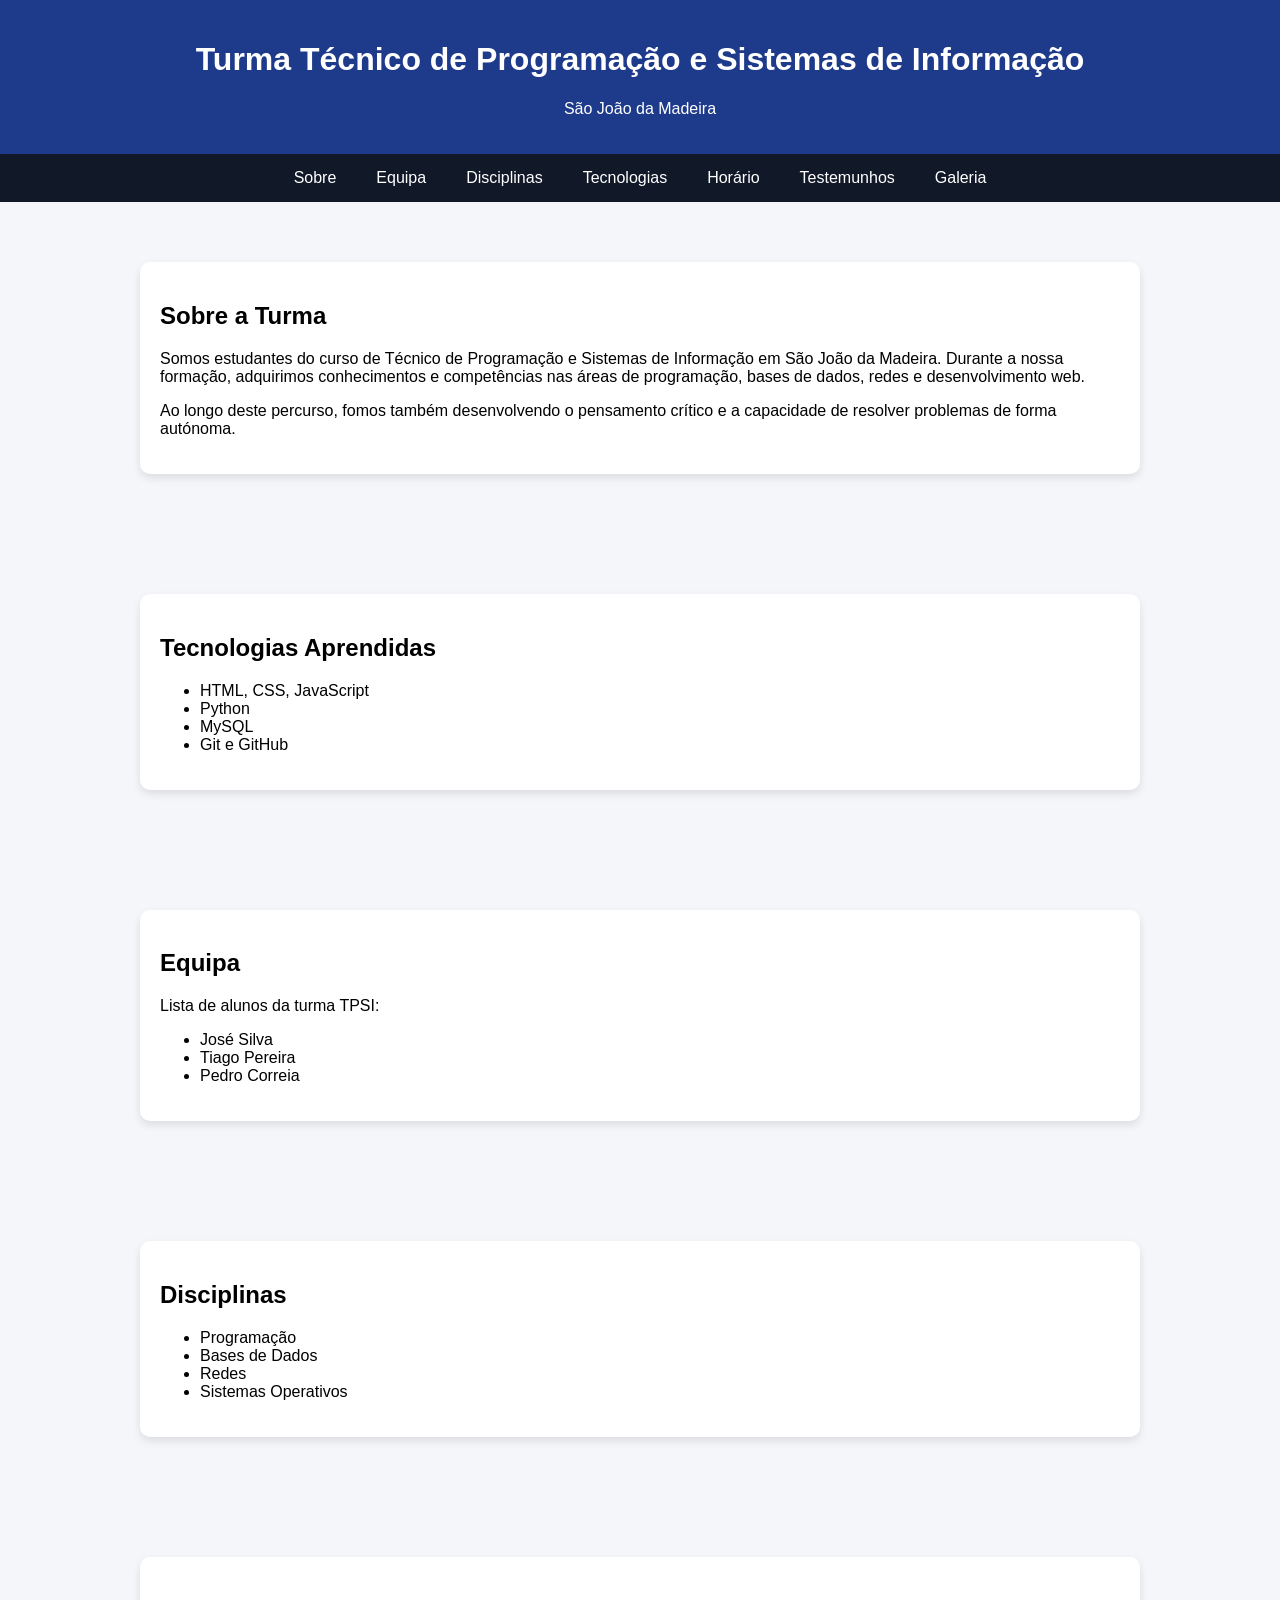
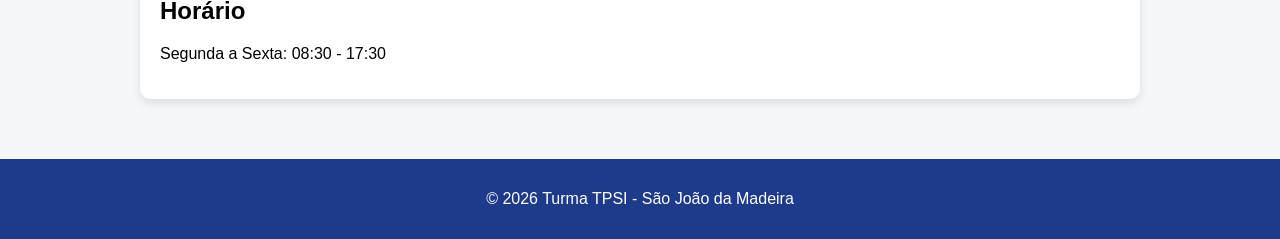
==== index.html @ 81d52aaa "Horário" ====
<!DOCTYPE html>
<html lang="pt">
<head>
    <meta charset="UTF-8">
    <meta name="viewport" content="width=device-width, initial-scale=1.0">
    <title>Turma TPSI - SJM</title>
    <link rel="stylesheet" href="style.css">
</head>
<body>

<header>
    <h1>Turma Técnico de Programação e Sistemas de Informação</h1>
    <p>São João da Madeira</p>
</header>

<nav>
    <a href="#sobre">Sobre</a>
    <a href="#equipa">Equipa</a>
    <a href="#disciplinas">Disciplinas</a>
    <a href="#tecnologias">Tecnologias</a>
    <a href="#horario">Horário</a>
    <a href="#testemunhos">Testemunhos</a>
    <a href="#galeria">Galeria</a>
</nav>

<section id="sobre">
    <div class="card">
        <h2>Sobre a Turma</h2>
        <p>Somos estudantes do curso de Técnico de Programação e Sistemas de Informação em São João da Madeira. Durante a nossa formação, adquirimos conhecimentos e competências nas áreas de programação, bases de dados, redes e desenvolvimento web.</p>
   <p>Ao longo deste percurso, fomos também desenvolvendo o pensamento crítico e a capacidade de resolver problemas de forma autónoma.</p> </div>
</section>

<section id="tecnologias">
    <div class="card">
        <h2>Tecnologias Aprendidas</h2>
        <ul>
            <li>HTML, CSS, JavaScript</li>
            <li>Python</li>
            <li>MySQL</li>
            <li>Git e GitHub</li>
        </ul>
    </div>
</section>

<section id="equipa">
    <div class="card">
        <h2>Equipa</h2>
        <p>Lista de alunos da turma TPSI:</p>
        <ul>
            <li>José  Silva</li>
            <li>Tiago Pereira</li>
            <li>Pedro Correia</li>
        </ul>
    </div>
</section>

<section id="disciplinas">
    <div class="card">
        <h2>Disciplinas</h2>
        <ul>
            <li>Programação</li>
            <li>Bases de Dados</li>
            <li>Redes</li>
            <li>Sistemas Operativos</li>
        </ul>
    </div>
</section>

<section id="horario">
    <div class="card">
        <h2>Horário</h2>
        <p>Segunda a Sexta: 08:30 - 17:30</p>
    </div>
</section>

<footer>
    <p>© 2026 Turma TPSI - São João da Madeira</p>
</footer>

</body>
</html>
---- style.css ----
body {
    margin: 0;
    font-family: Arial, sans-serif;
    background: #f4f6f9;
}

header {
    background: #1e3a8a;
    color: white;
    padding: 20px;
    text-align: center;
}

nav {
    background: #111827;
    display: flex;
    justify-content: center;
}

nav a {
    color: white;
    padding: 15px 20px;
    text-decoration: none;
}

nav a:hover {
    background: #2563eb;
}

section {
    padding: 40px;
    max-width: 1000px;
    margin: auto;
}

.card {
    background: white;
    padding: 20px;
    margin: 20px 0;
    border-radius: 10px;
    box-shadow: 0 4px 8px rgba(0,0,0,0.1);
}

footer {
    background: #1e3a8a;
    color: white;
    text-align: center;
    padding: 15px;
}
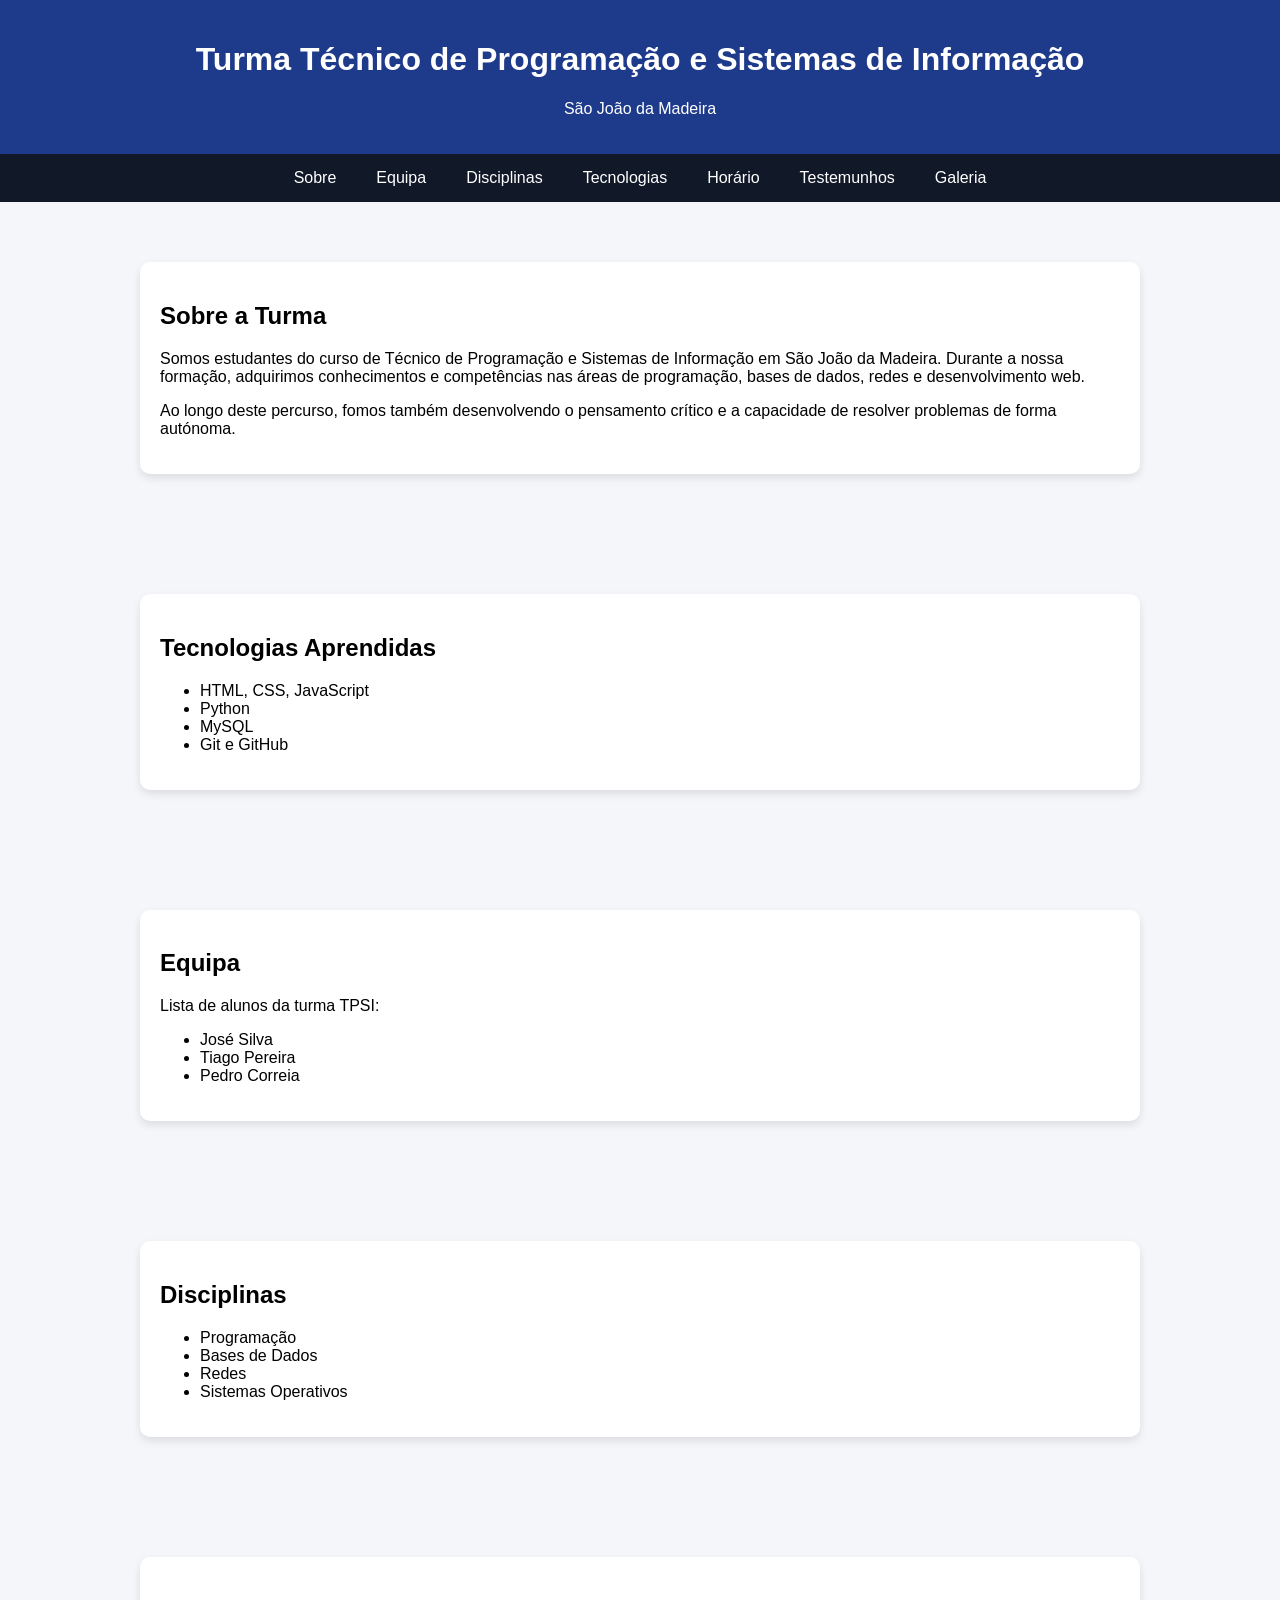
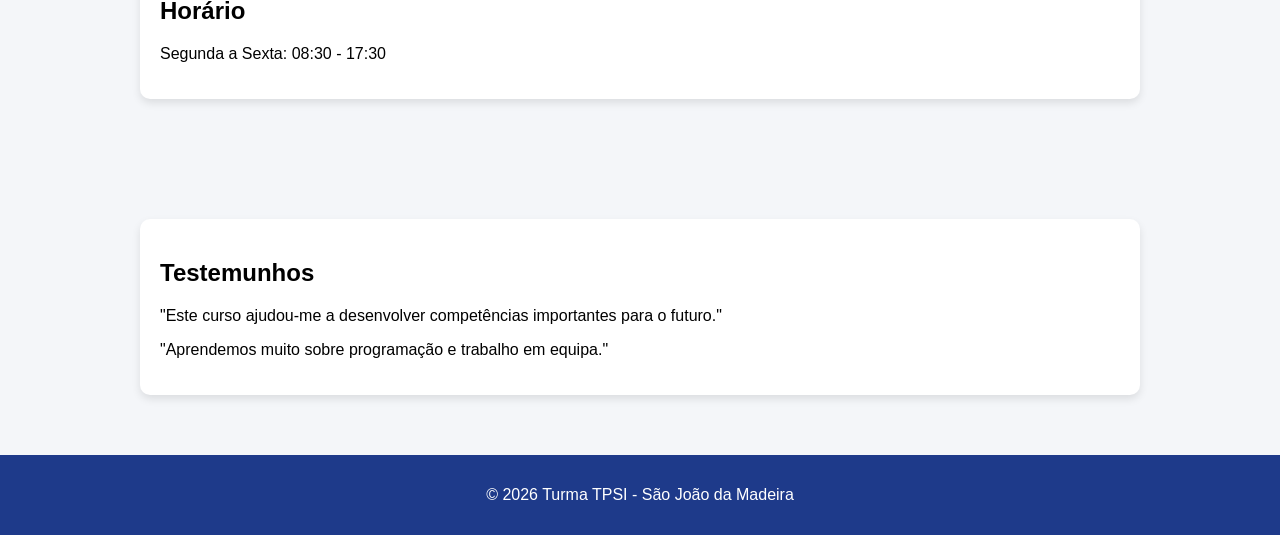
==== commit 75fee1b0: "Testemunhos" ====
--- a/index.html
+++ b/index.html
@@ -73,6 +73,14 @@
     </div>
 </section>
 
+<section id="testemunhos">
+    <div class="card">
+        <h2>Testemunhos</h2>
+        <p>"Este curso ajudou-me a desenvolver competências importantes para o futuro."</p>
+        <p>"Aprendemos muito sobre programação e trabalho em equipa."</p>
+    </div>
+</section>
+
 <footer>
     <p>© 2026 Turma TPSI - São João da Madeira</p>
 </footer>
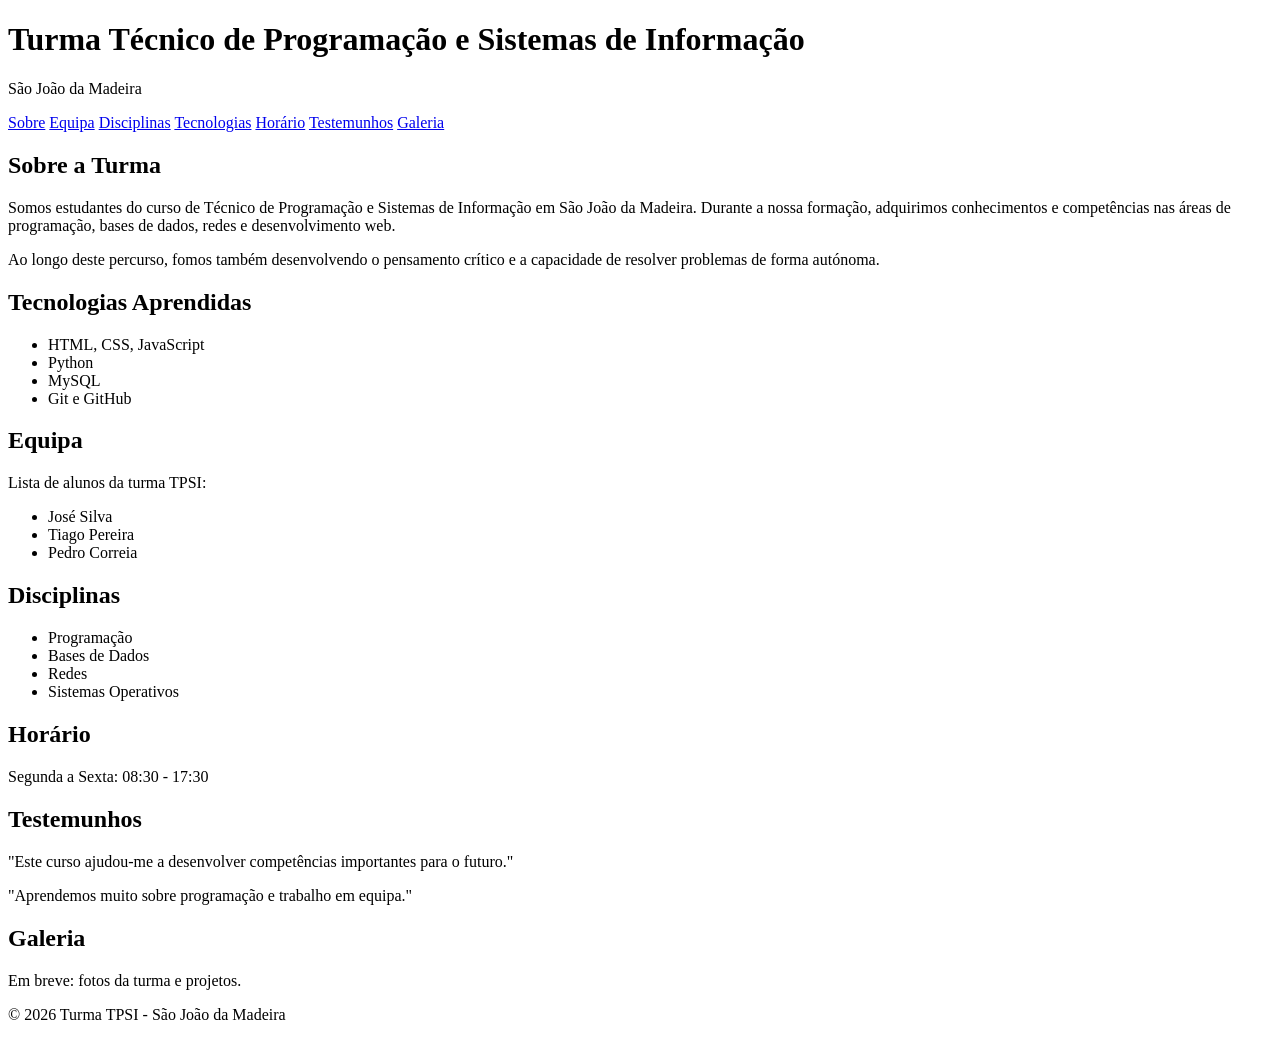
==== commit f33ac83d: "Galeria" ====
--- a/index.html
+++ b/index.html
@@ -81,6 +81,13 @@
     </div>
 </section>
 
+<section id="galeria">
+    <div class="card">
+        <h2>Galeria</h2>
+        <p>Em breve: fotos da turma e projetos.</p>
+    </div>
+</section>
+
 <footer>
     <p>© 2026 Turma TPSI - São João da Madeira</p>
 </footer>
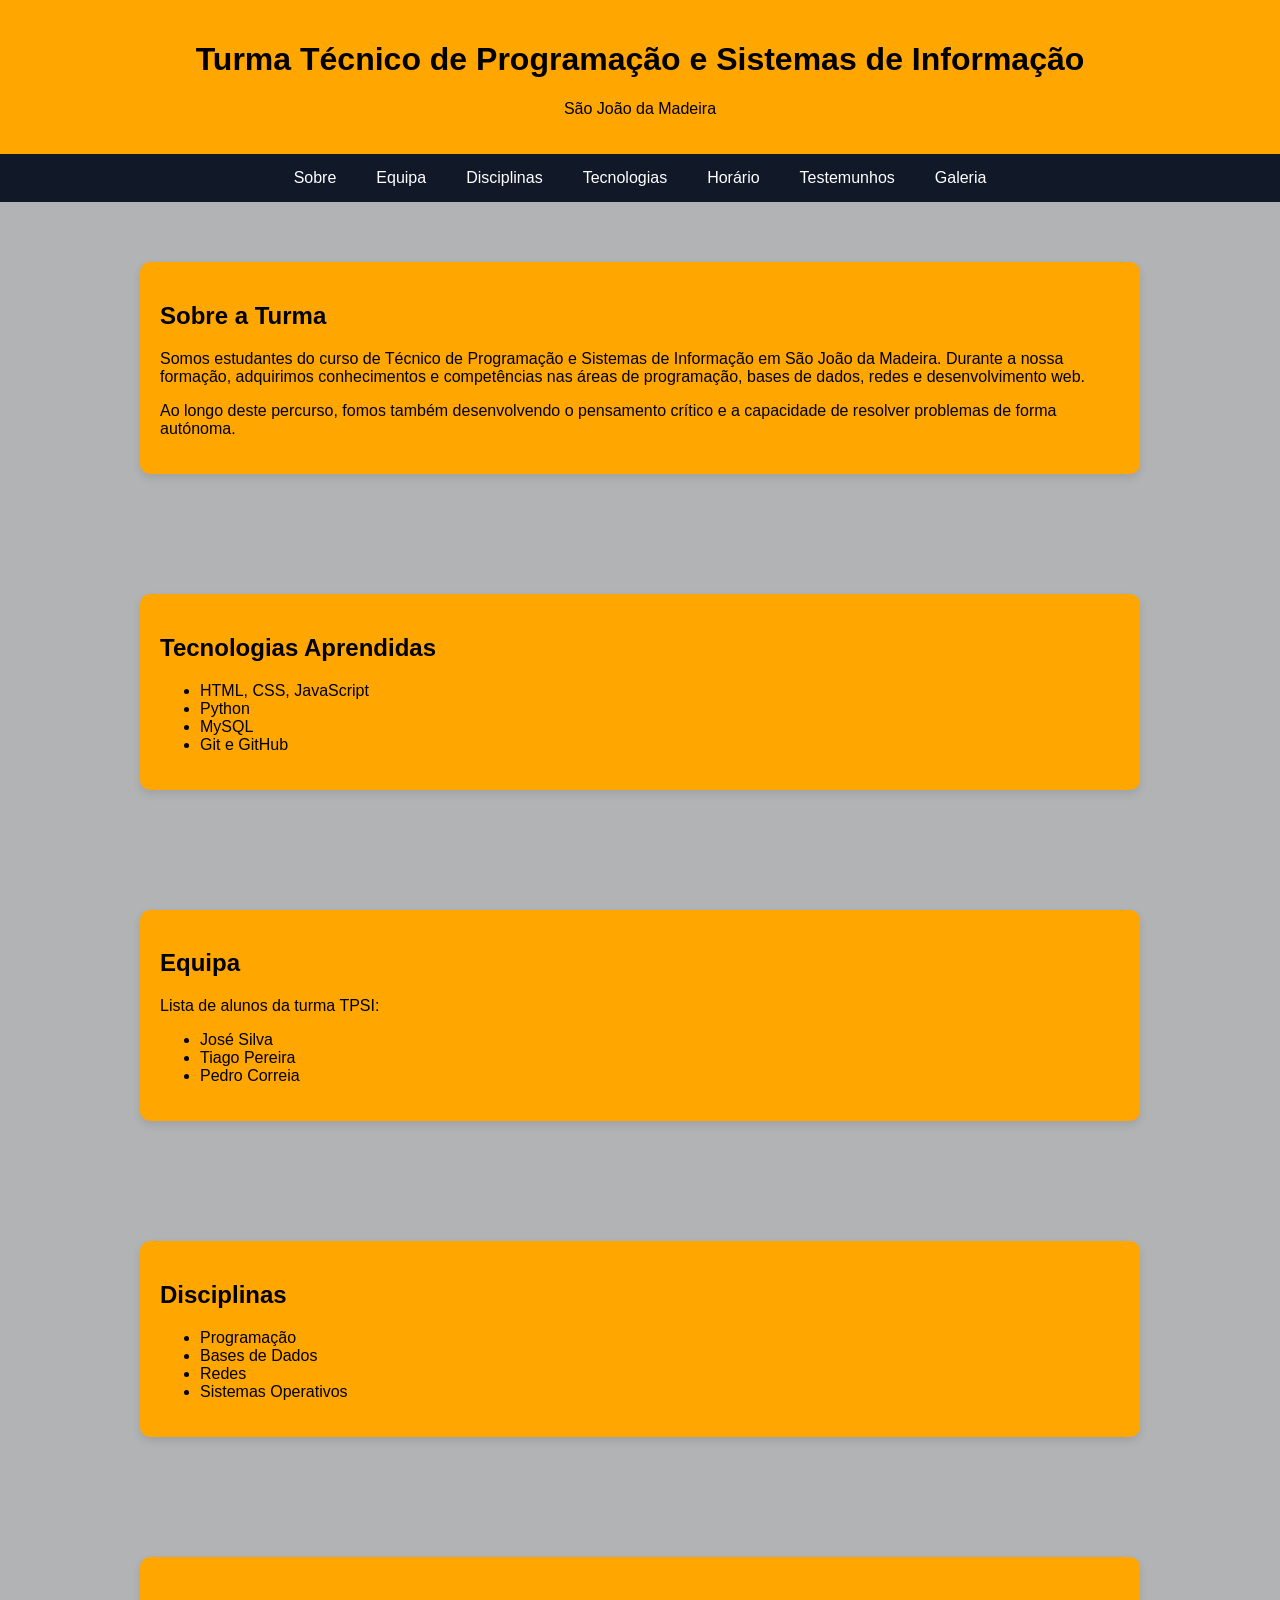
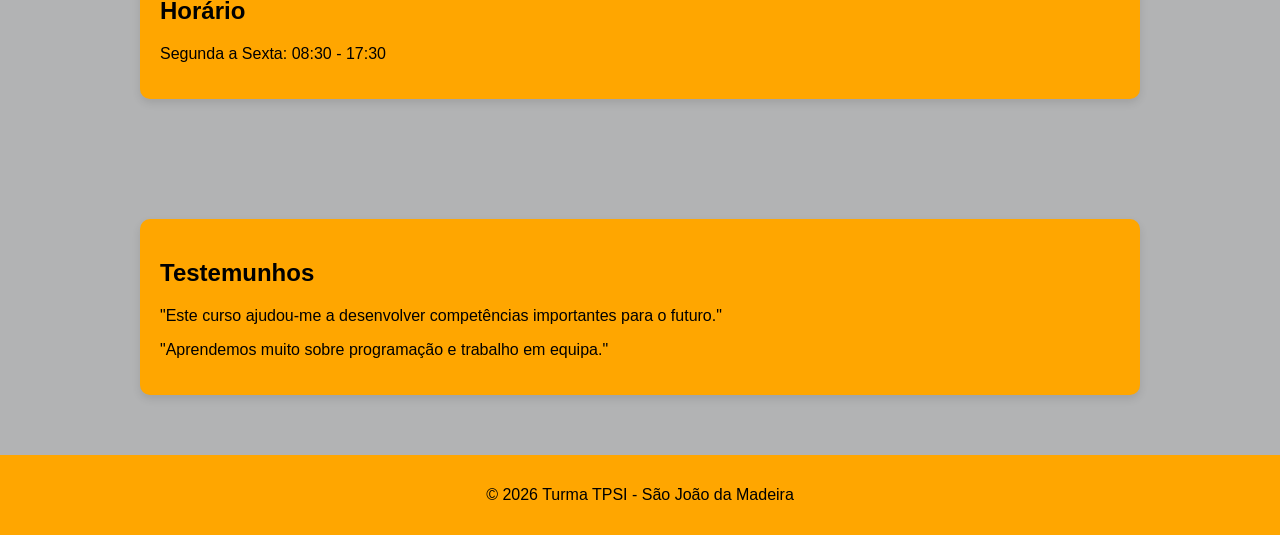
==== commit f2b8ed0a: "add js para index" ====
--- a/index.html
+++ b/index.html
@@ -5,6 +5,7 @@
     <meta name="viewport" content="width=device-width, initial-scale=1.0">
     <title>Turma TPSI - SJM</title>
     <link rel="stylesheet" href="style.css">
+    <link rel="stylesheet" href="visual.js">
 </head>
 <body>
 
@@ -81,13 +82,6 @@
     </div>
 </section>
 
-<section id="galeria">
-    <div class="card">
-        <h2>Galeria</h2>
-        <p>Em breve: fotos da turma e projetos.</p>
-    </div>
-</section>
-
 <footer>
     <p>© 2026 Turma TPSI - São João da Madeira</p>
 </footer>
--- a/style.css
+++ b/style.css
@@ -0,0 +1,49 @@
+body {
+    margin: 0;
+    font-family: Arial, sans-serif;
+    background: #b2b3b4;
+}
+
+header {
+    background: #ffa600;
+    color: rgb(0, 0, 0);
+    padding: 20px;
+    text-align: center;
+}
+
+nav {
+    background: #111827;
+    display: flex;
+    justify-content: center;
+}
+
+nav a {
+    color: white;
+    padding: 15px 20px;
+    text-decoration: none;
+}
+
+nav a:hover {
+    background: #ffa600;
+}
+
+section {
+    padding: 40px;
+    max-width: 1000px;
+    margin: auto;
+}
+
+.card {
+    background: #ffa600;
+    padding: 20px;
+    margin: 20px 0;
+    border-radius: 10px;
+    box-shadow: 0 4px 8px rgba(0,0,0,0.1);
+}
+
+footer {
+    background: #ffa600;
+    color: rgb(0, 0, 0);
+    text-align: center;
+    padding: 15px;
+}
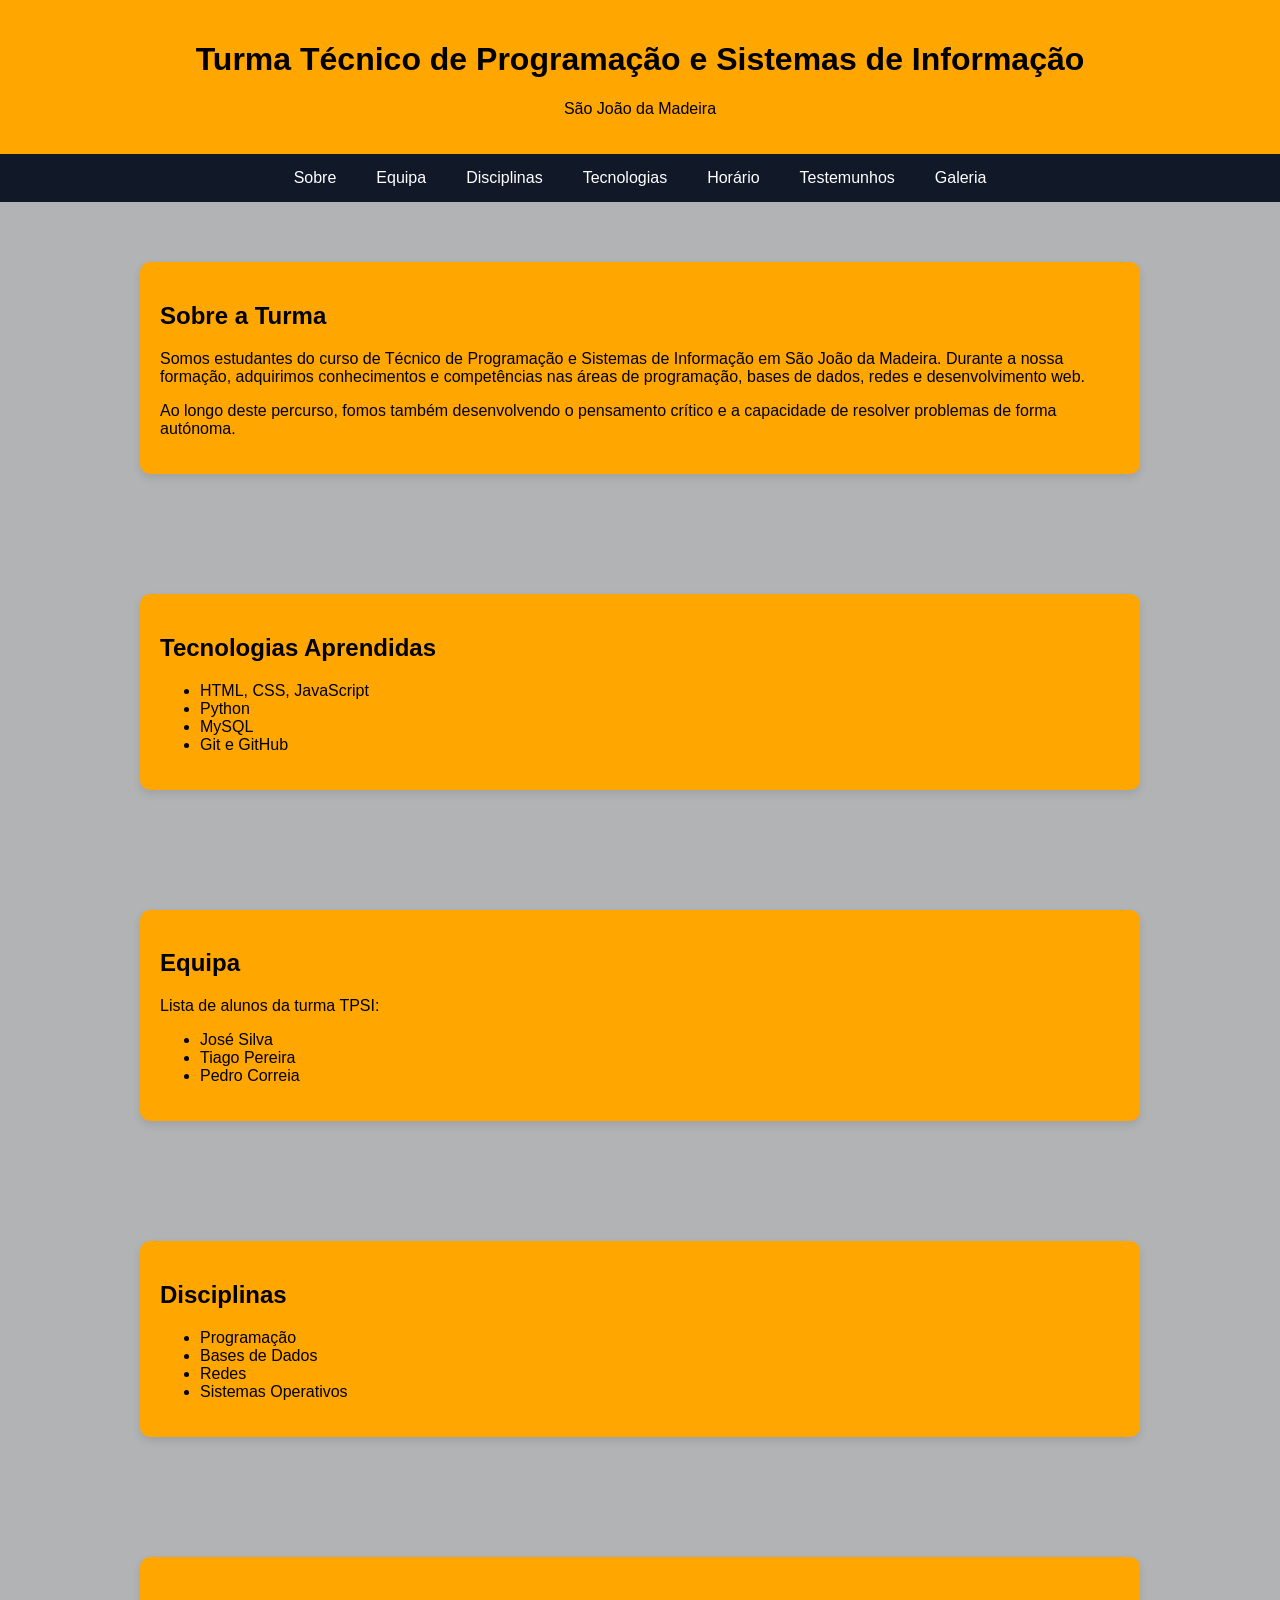
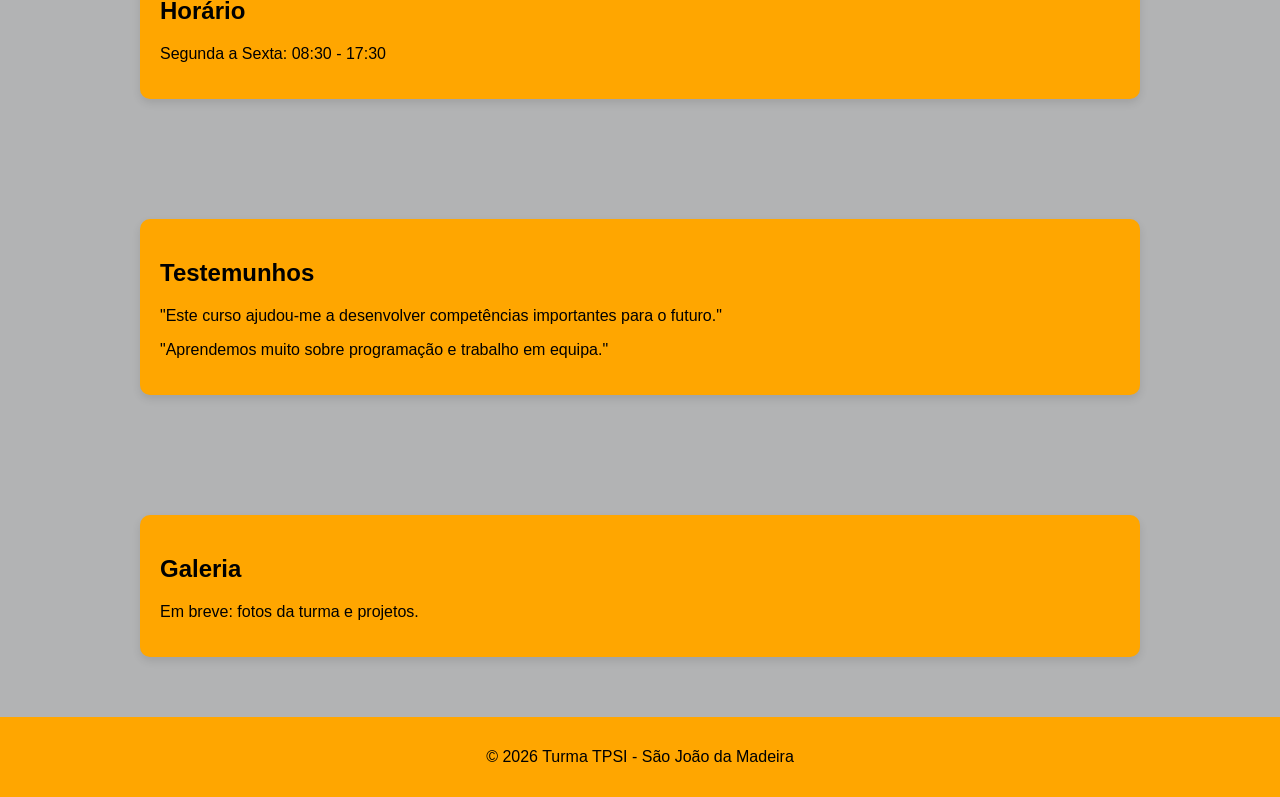
==== commit b6fdf622: "Merge pull request #6 from joseformacao25/aluno1 Aluno1" ====
--- a/index.html
+++ b/index.html
@@ -5,7 +5,6 @@
     <meta name="viewport" content="width=device-width, initial-scale=1.0">
     <title>Turma TPSI - SJM</title>
     <link rel="stylesheet" href="style.css">
-    <link rel="stylesheet" href="visual.js">
 </head>
 <body>
 
@@ -82,6 +81,14 @@
     </div>
 </section>
 
+<section id="galeria">
+    <div class="card">
+        <h2>Galeria</h2>
+        <p>Em breve: fotos da turma e projetos.</p>
+    </div>
+    
+</section>
+
 <footer>
     <p>© 2026 Turma TPSI - São João da Madeira</p>
 </footer>
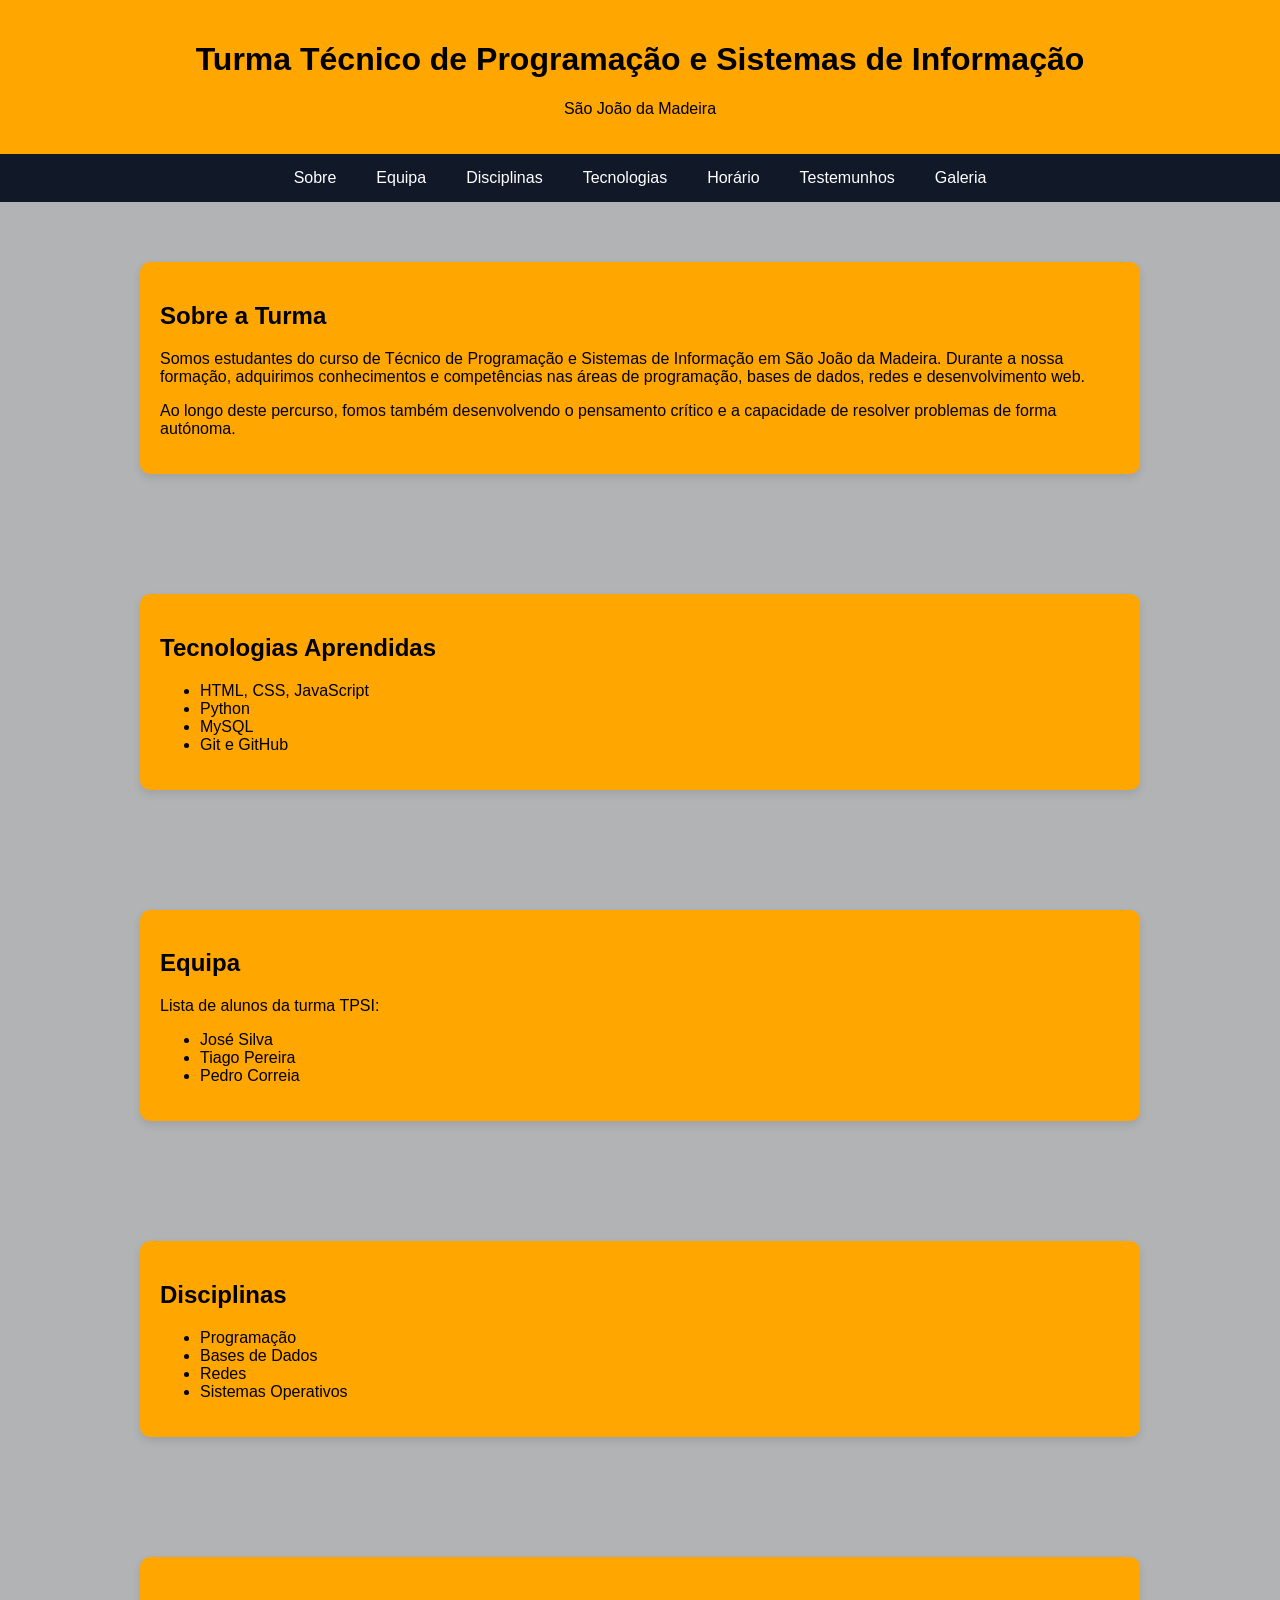
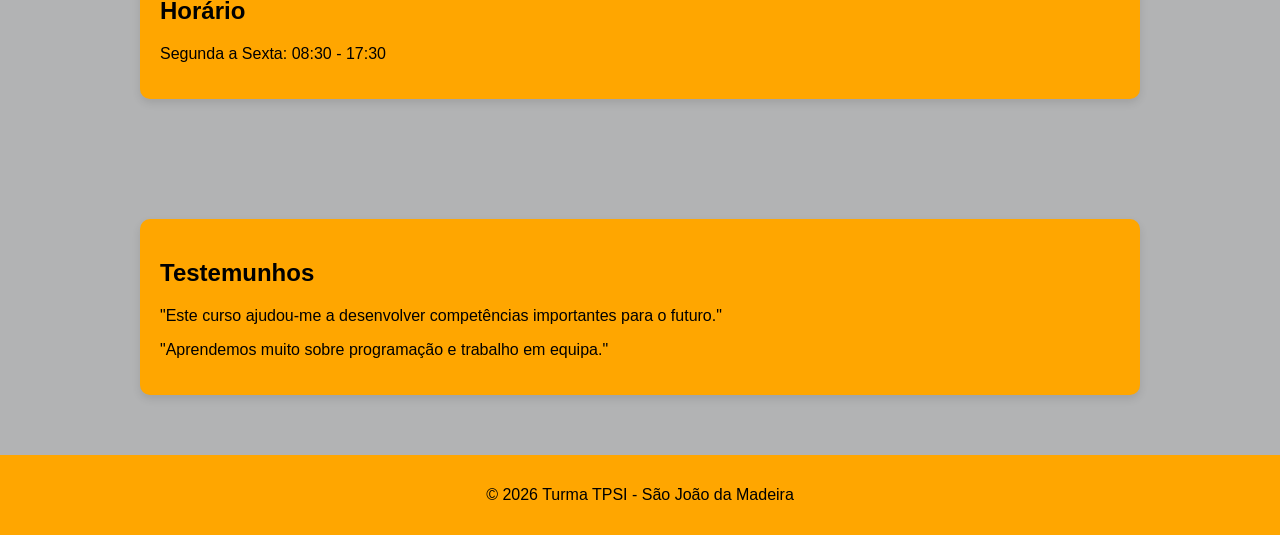
==== commit 0edd8aca: "ALTERAÇÃO DO PROJETO E ADD SCRPIT TO INDEX" ====
--- a/index.html
+++ b/index.html
@@ -5,6 +5,7 @@
     <meta name="viewport" content="width=device-width, initial-scale=1.0">
     <title>Turma TPSI - SJM</title>
     <link rel="stylesheet" href="style.css">
+    <script src="visual.js" defer></script>
 </head>
 <body>
 
@@ -81,14 +82,6 @@
     </div>
 </section>
 
-<section id="galeria">
-    <div class="card">
-        <h2>Galeria</h2>
-        <p>Em breve: fotos da turma e projetos.</p>
-    </div>
-    
-</section>
-
 <footer>
     <p>© 2026 Turma TPSI - São João da Madeira</p>
 </footer>
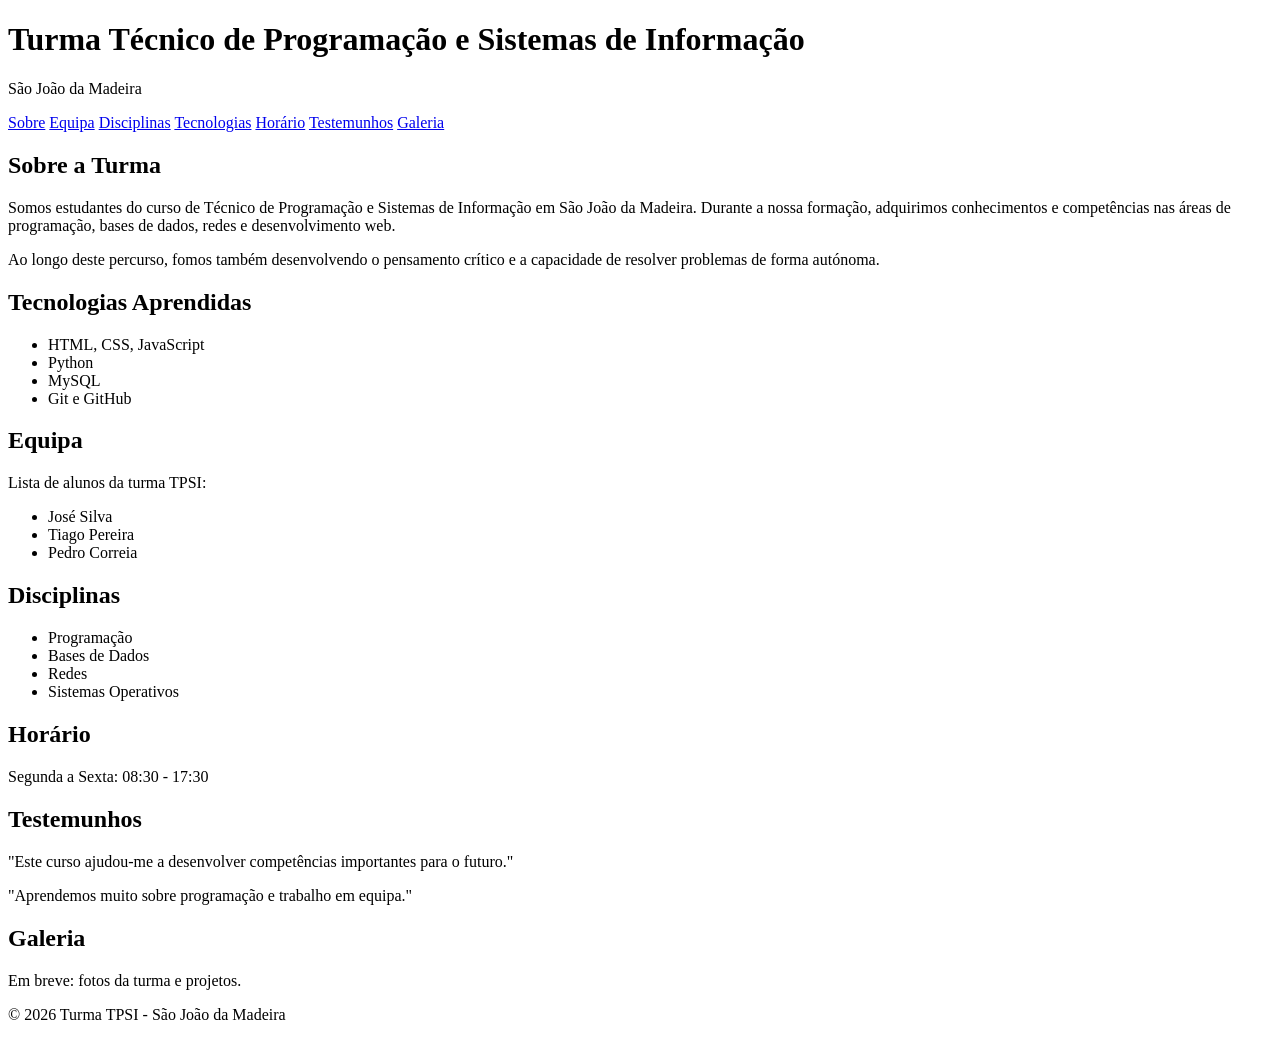
==== commit 909a8ef9: "Merge pull request #9 from joseformacao25/aluno3 Aluno3" ====
--- a/index.html
+++ b/index.html
@@ -82,6 +82,14 @@
     </div>
 </section>
 
+<section id="galeria">
+    <div class="card">
+        <h2>Galeria</h2>
+        <p>Em breve: fotos da turma e projetos.</p>
+    </div>
+    
+</section>
+
 <footer>
     <p>© 2026 Turma TPSI - São João da Madeira</p>
 </footer>
